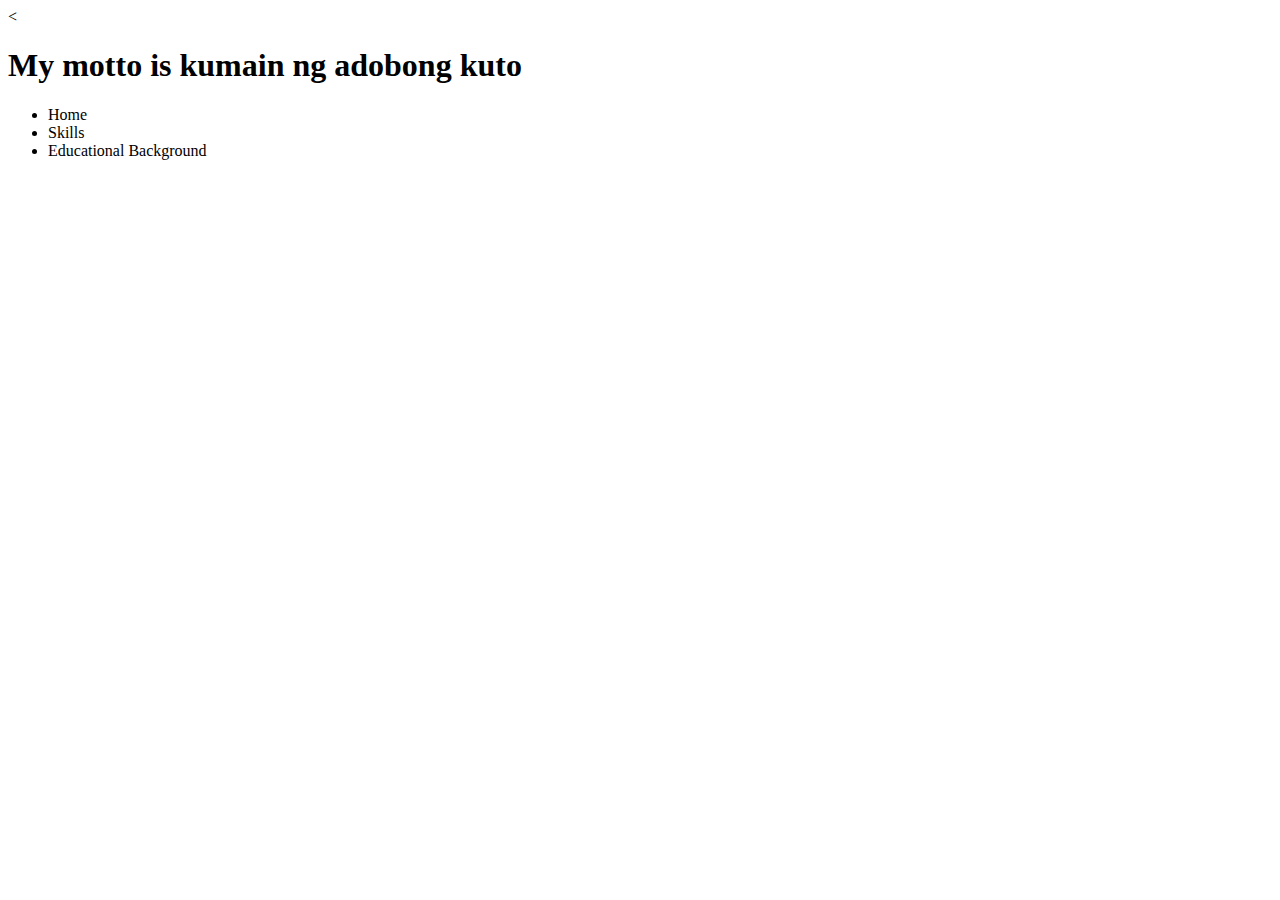
==== Resume/html/index.html @ 4b7cc898 "The changes have been commited" ====
<!DOCTYPE html>
<<html>
<head>
	<title>Web Technologies 2G</title>
</head>
<body>
	<h1>My motto is kumain ng adobong kuto</h1>

<nav>
	<ul>
		<li>Home</li>
		<li>Skills</li>
		<li>Educational Background</li>
	</ul>
</nav>
</body>
</html>
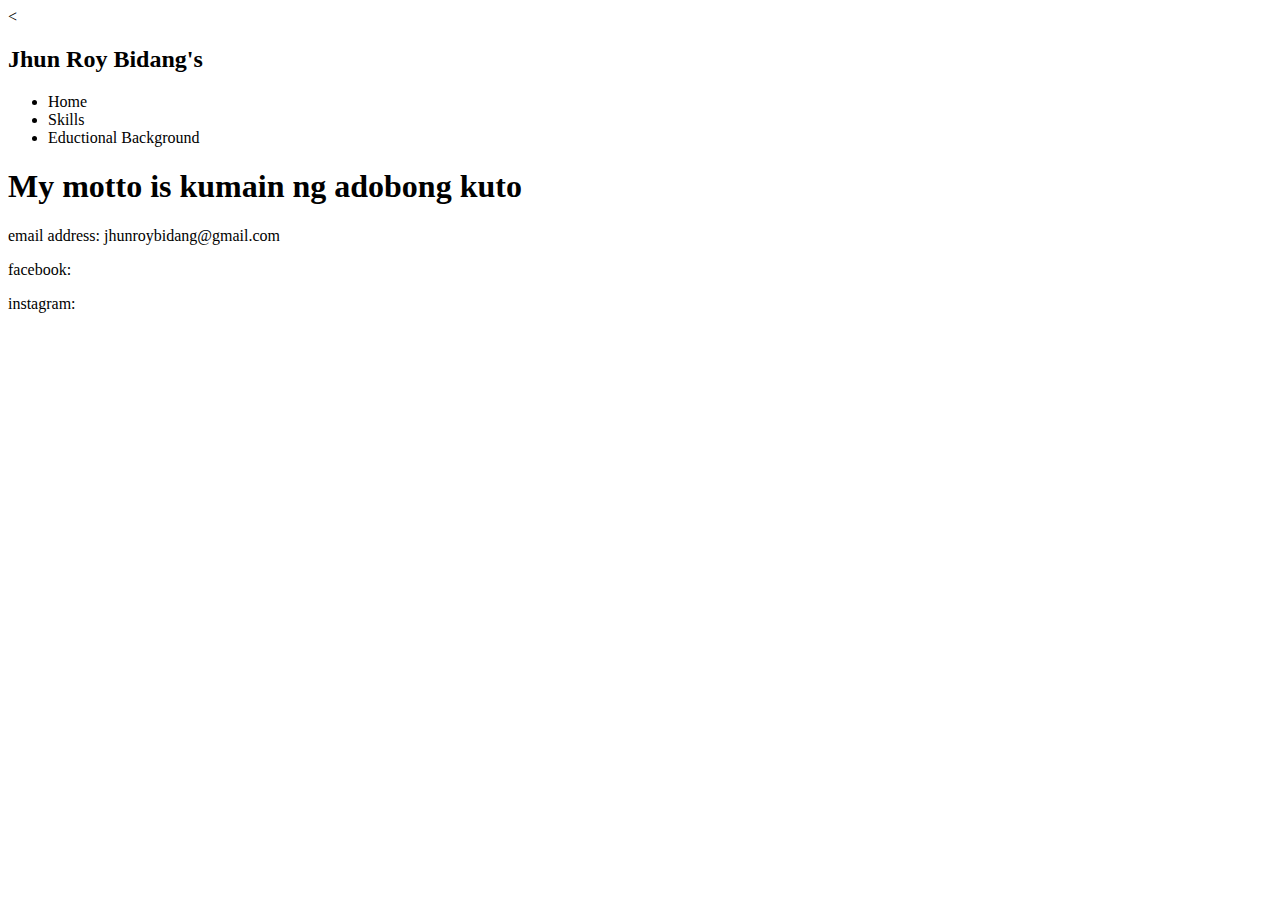
==== commit ed7f698d: "New stylesheet has been commited" ====
--- a/Resume/html/index.html
+++ b/Resume/html/index.html
@@ -1,17 +1,37 @@
 <!DOCTYPE html>
 <<html>
+
+
 <head>
+	<meta charset = "utf -8">
+	<meta name = "viewport" content = "width=device-width, initial-scale = 1">
 	<title>Web Technologies 2G</title>
+
 </head>
+
 <body>
+
+	<header >
+		<h2>Jhun Roy Bidang's</h2>
+
+		<nav>
+			<ul>
+			<li>Home </li>
+			<li>Skills</li>
+			<li>Eductional Background</li>
+		</ul>
+		</nav>
+		
+	</header>
+
+
 	<h1>My motto is kumain ng adobong kuto</h1>
 
-<nav>
-	<ul>
-		<li>Home</li>
-		<li>Skills</li>
-		<li>Educational Background</li>
-	</ul>
-</nav>
+
+	<footer>
+		<p> email address:  jhunroybidang@gmail.com </p>
+		<p> facebook: </p>
+		<p> instagram: </p>
+	</footer>
 </body>
 </html>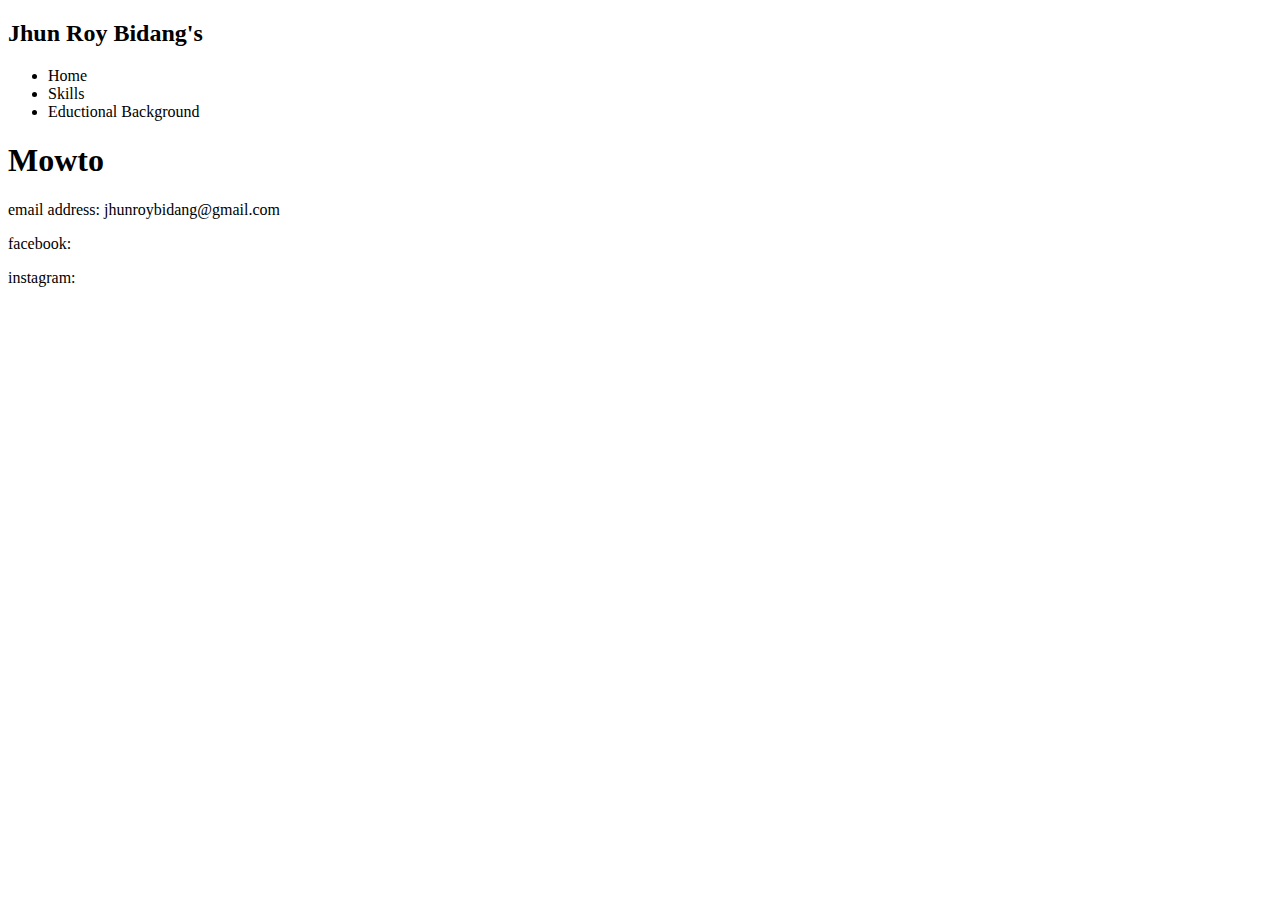
==== commit 620ff4be: "New changes have been commited" ====
--- a/Resume/html/index.html
+++ b/Resume/html/index.html
@@ -1,16 +1,12 @@
 <!DOCTYPE html>
-<<html>
-
+<html>
 
 <head>
-	<meta charset = "utf -8">
-	<meta name = "viewport" content = "width=device-width, initial-scale = 1">
+	<link rel="stylesheet" type="text/css" href="myStyle.css">
 	<title>Web Technologies 2G</title>
-
 </head>
 
 <body>
-
 	<header >
 		<h2>Jhun Roy Bidang's</h2>
 
@@ -25,7 +21,7 @@
 	</header>
 
 
-	<h1>My motto is kumain ng adobong kuto</h1>
+	<h1>Mowto</h1>
 
 
 	<footer>
@@ -33,5 +29,6 @@
 		<p> facebook: </p>
 		<p> instagram: </p>
 	</footer>
+
 </body>
 </html>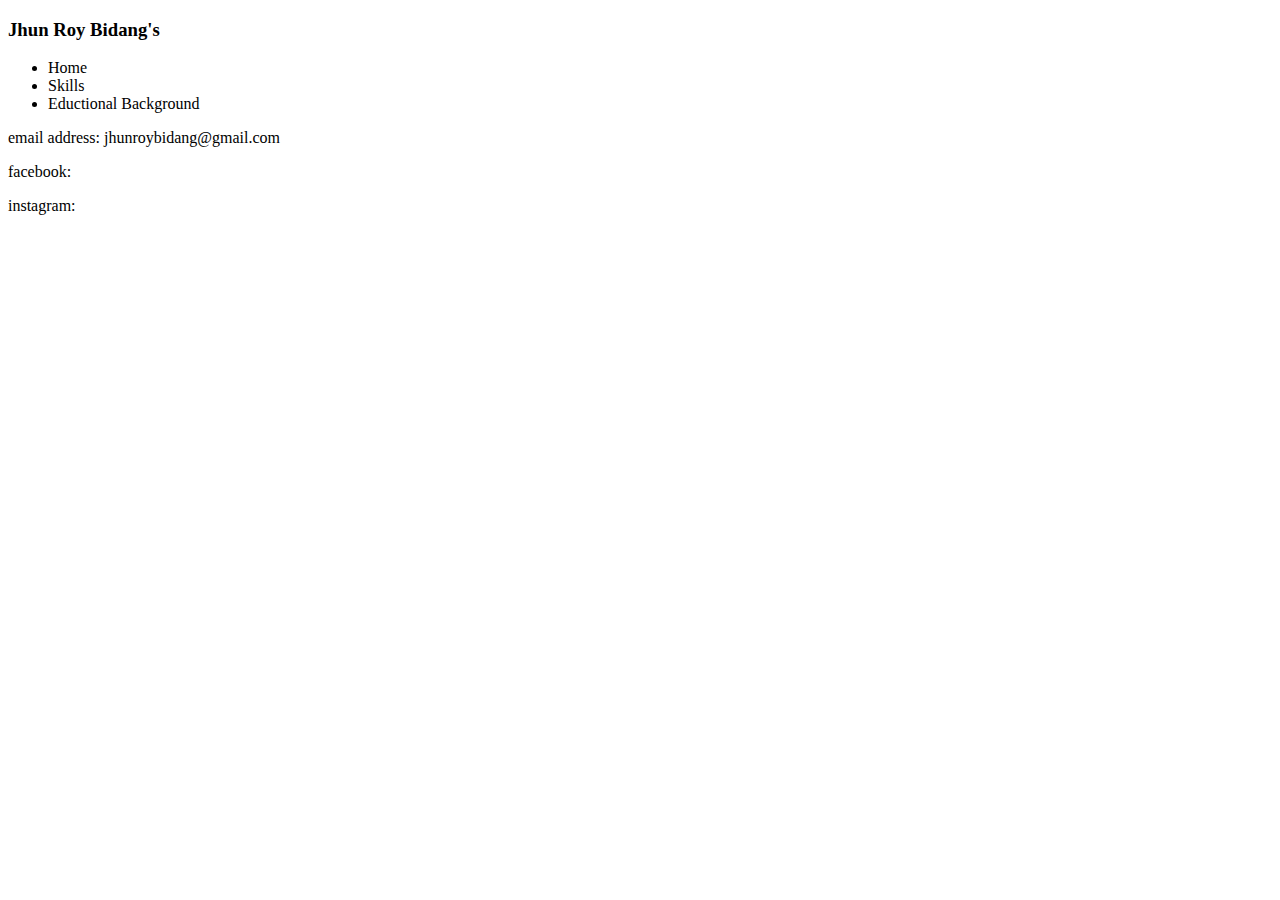
==== commit c8128a45: "New changes have been commited" ====
--- a/Resume/html/index.html
+++ b/Resume/html/index.html
@@ -1,34 +1,45 @@
 <!DOCTYPE html>
 <html>
+<link rel="stylesheet" type="text/css" href="myStyle.css">
 
 <head>
-	<link rel="stylesheet" type="text/css" href="myStyle.css">
 	<title>Web Technologies 2G</title>
 </head>
 
-<body>
-	<header >
-		<h2>Jhun Roy Bidang's</h2>
+<header >
+		<h3>Jhun Roy Bidang's</h3>
 
 		<nav>
 			<ul>
 			<li>Home </li>
 			<li>Skills</li>
 			<li>Eductional Background</li>
-		</ul>
+			</ul>
 		</nav>
 		
 	</header>
 
+<body>
 
-	<h1>Mowto</h1>
+	<section>
+		<!-- objectives -->
 
 
-	<footer>
+	</section>
+
+	<section>
+		<!-- personal info -->
+
+	</section>
+	
+
+</body>
+
+<footer>
 		<p> email address:  jhunroybidang@gmail.com </p>
 		<p> facebook: </p>
 		<p> instagram: </p>
-	</footer>
+</footer>
 
-</body>
+
 </html>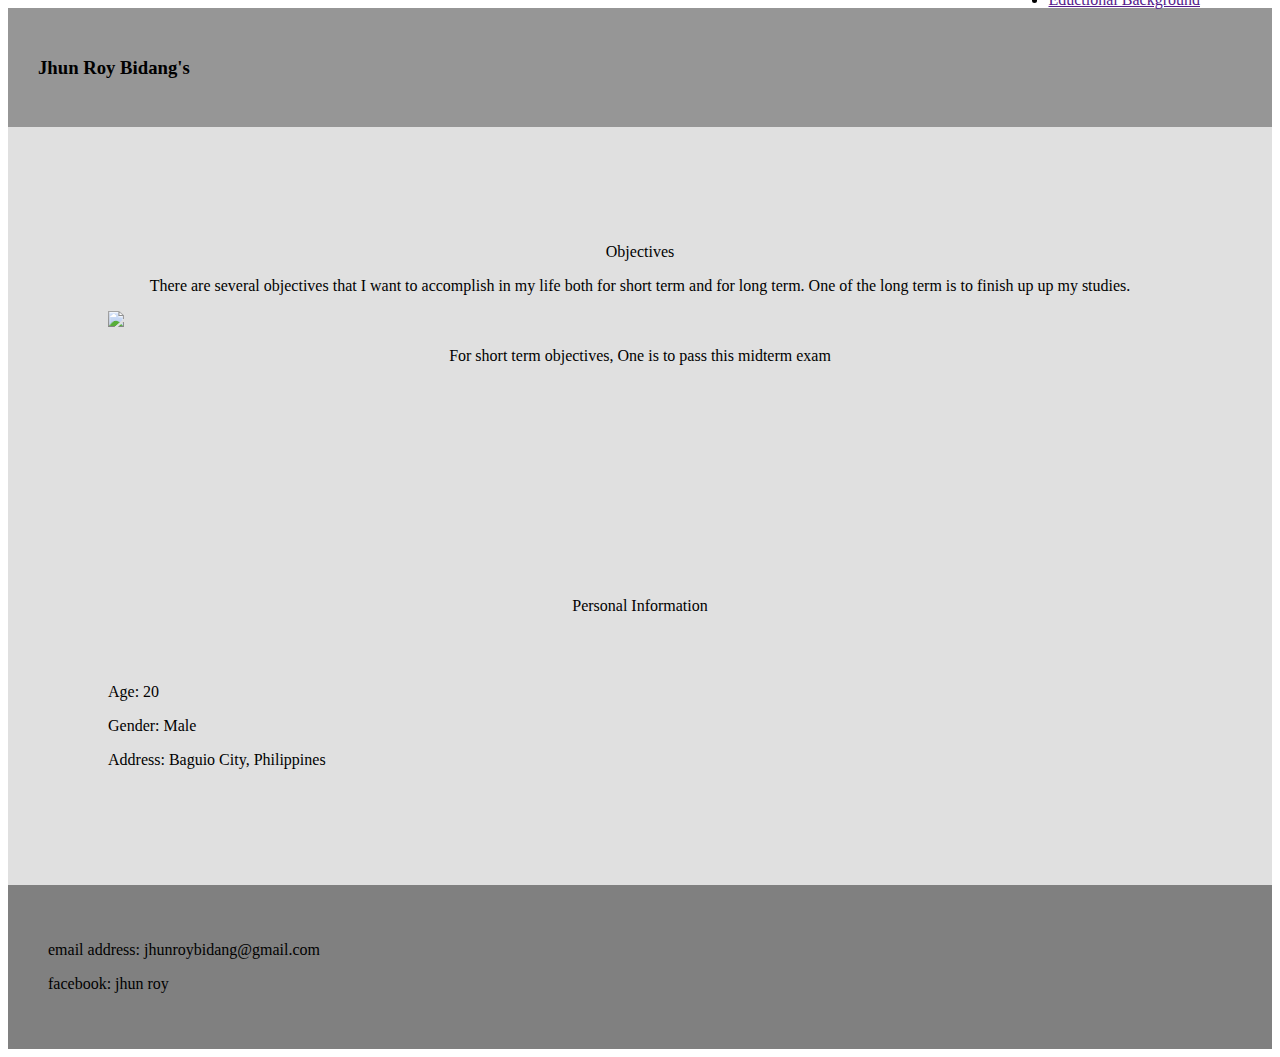
==== commit f32825ff: "New changes have been commited" ====
--- a/Resume/html/index.html
+++ b/Resume/html/index.html
@@ -1,45 +1,59 @@
 <!DOCTYPE html>
 <html>
-<link rel="stylesheet" type="text/css" href="myStyle.css">
 
-<head>
+
+<head >
 	<title>Web Technologies 2G</title>
+	<meta name="viewport" content="width=device-width, initial-scale=1">
+	<link rel="stylesheet" type="text/css" href="myStyle.css">
 </head>
+		
+<body>
 
-<header >
-		<h3>Jhun Roy Bidang's</h3>
+	<header style="padding: 30px; background-color: rgb(150,150,150);">
+				<h3>Jhun Roy Bidang's</h3>
 
-		<nav>
-			<ul>
-			<li>Home </li>
-			<li>Skills</li>
-			<li>Eductional Background</li>
-			</ul>
-		</nav>
-		
+				<div style=" position: absolute;  right: 80px; bottom: 875px">
+					<ul>MENU
+					<li><a href="">Home</a> </li>
+					<li><a href="">Skills</a></li>
+					<li><a href="">Eductional Background</a></li>
+					</ul>
+				</div>
 	</header>
 
-<body>
-
-	<section>
+	<section style="padding: 100px; background-color: rgb(224,224,224)">
 		<!-- objectives -->
-
-
+		<center><p>Objectives</p></center>
+		<center><p>There are several objectives that I want to accomplish in my life both for short term and for long term. One of the long term is to finish up up my studies.</p></center>
+		
+		<!--Insert image -->
+		<div>
+			<img src="graduation3.jpg">
+		</div>
+		
+		<center><p>For short term objectives, One is to pass this midterm exam</p></center>
+		<!--Insert image -->
 	</section>
 
-	<section>
+	<section class="personalSection" style="padding: 100px; background-color: rgb(224,224,224)">
 		<!-- personal info -->
+		<center><p>Personal Information</p></center>
+		<br><br>
+		<p>Age: 20</p>
+		<p>Gender: Male</p>
+		<p>Address: Baguio City, Philippines</p>
 
 	</section>
 	
+	<footer style="padding: 40px; background-color: rgb(128,128,128);">
+		<p> email address:  jhunroybidang@gmail.com </p>
+		<p> facebook: jhun roy</p>
+	</footer>
 
 </body>
 
-<footer>
-		<p> email address:  jhunroybidang@gmail.com </p>
-		<p> facebook: </p>
-		<p> instagram: </p>
-</footer>
+
 
 
 </html>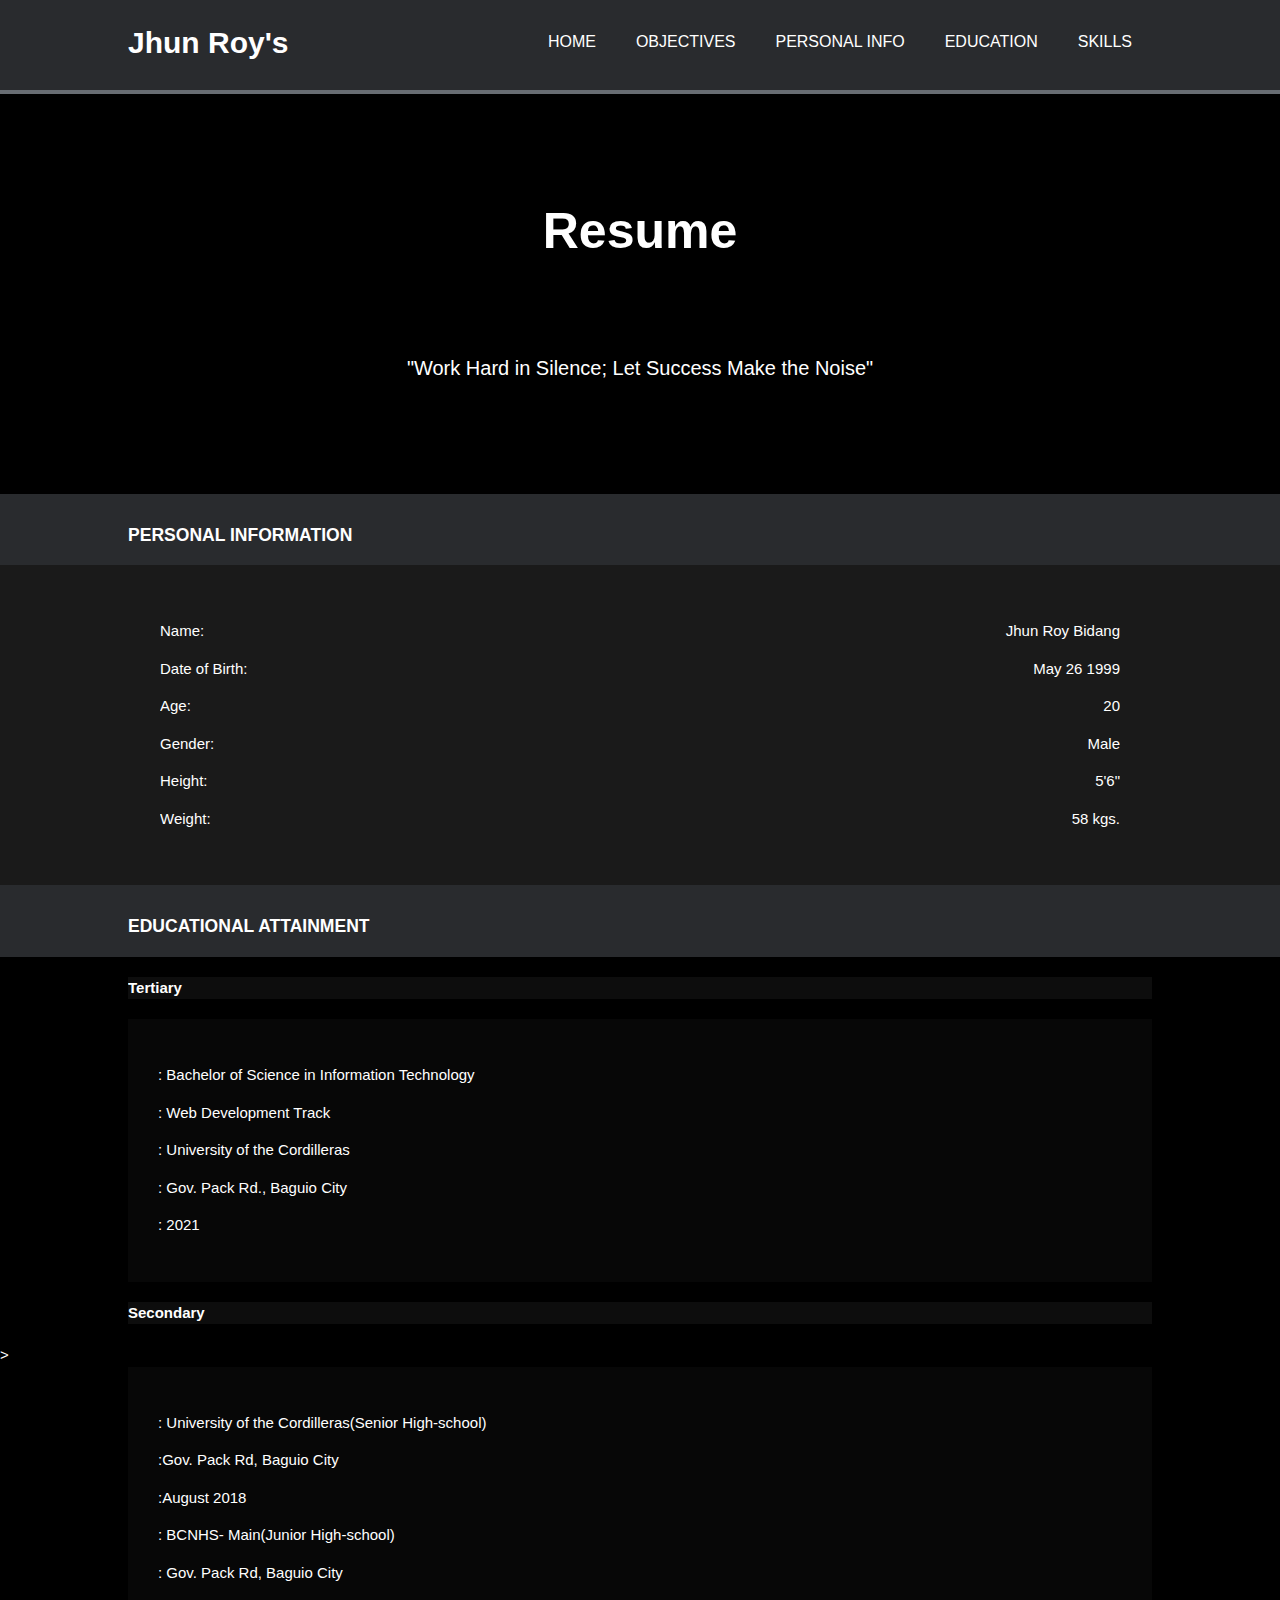
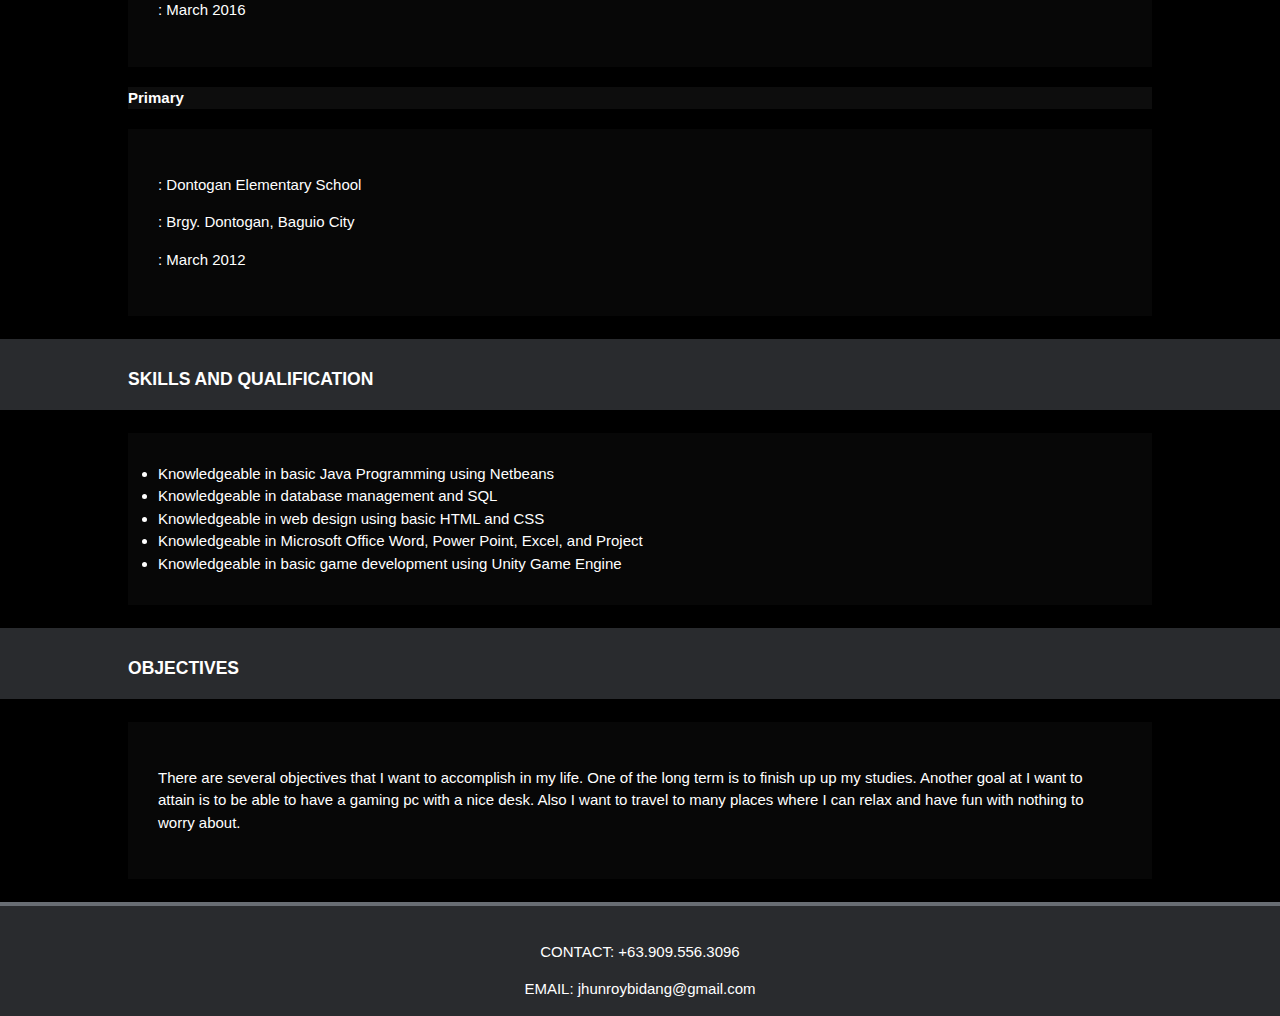
==== commit 8dc515c3: "Add files via upload" ====
--- a/Resume/html/index.html
+++ b/Resume/html/index.html
@@ -4,56 +4,183 @@
 
 <head >
 	<title>Web Technologies 2G</title>
-	<meta name="viewport" content="width=device-width, initial-scale=1">
-	<link rel="stylesheet" type="text/css" href="myStyle.css">
+	<meta charset="utf-8">
+	<meta name="viewport" content="width=device-width">
+	<link rel="stylesheet" type="text/css" href= ../css/myStyle.css>
 </head>
 		
-<body>
-
-	<header style="padding: 30px; background-color: rgb(150,150,150);">
-				<h3>Jhun Roy Bidang's</h3>
-
-				<div style=" position: absolute;  right: 80px; bottom: 875px">
-					<ul>MENU
-					<li><a href="">Home</a> </li>
-					<li><a href="">Skills</a></li>
-					<li><a href="">Eductional Background</a></li>
-					</ul>
+	
+	<body>
+<!--------------------------------HEADER----------------------------------------->
+		<header>
+			<div class="container">
+				<div id="branding">	
+					<h1>Jhun Roy's</h1>
 				</div>
-	</header>
-
-	<section style="padding: 100px; background-color: rgb(224,224,224)">
-		<!-- objectives -->
-		<center><p>Objectives</p></center>
-		<center><p>There are several objectives that I want to accomplish in my life both for short term and for long term. One of the long term is to finish up up my studies.</p></center>
+				
+				<nav>
+					<div>
+						<ul>
+						<!--add the links to the href-->
+						<li><a href="#home">Home</a> </li>
+						<li><a href="#objectives">Objectives</a></li>
+						<li><a href="#personal_information">Personal Info</a></li>
+						<li><a href="#educational_attainment">Education</li>
+						<li><a href="#skills_qualification">Skills</a></li>
+						</ul>
+					</div>
+				</nav>
+			</div>
+		</header>
+<!--------------------------------MOTTO----------------------------------------->
+		<a name = "home"></a>
+		<section id="showcase" >
+			<div class="container">
+				<!--Insert Logo--->
+				<h1>Resume</h1>
+				<div id="box">	
+					<p>"Work Hard in Silence; Let Success Make the Noise"</p>
+				</div>			
+			</div>
+		</section>
+<!--------------------------------PERSONAL INFORMATION----------------------------------------->
+		<a name="personal_information"></a>
+		<section class="head-set" name="personal_information">
+			<section class="container">
+				<!-- personal info -->
+				<div id="personal-inf"><h3>PERSONAL INFORMATION</h3></div>		
+			</section>
+		</section>
 		
-		<!--Insert image -->
-		<div>
-			<img src="graduation3.jpg">
-		</div>
+		<section id = "personal-cont">
+			<section class="container">
+				<div>
+				<p> Name: <span class="spacing"> Jhun Roy Bidang </span></p>
+				<p>Date of Birth: <span class="spacing"> May 26 1999 </span></p>
+				<p>Age: <span class="spacing"> 20 </span></p>
+				<p>Gender: <span class="spacing"> Male </span></p>
+				<p>Height: <span class="spacing"> 5'6" </span></p>
+				<p>Weight: <span class="spacing"> 58 kgs.</span></p>
+				</div>	
+			</section>
+		</section>
 		
-		<center><p>For short term objectives, One is to pass this midterm exam</p></center>
-		<!--Insert image -->
-	</section>
-
-	<section class="personalSection" style="padding: 100px; background-color: rgb(224,224,224)">
-		<!-- personal info -->
-		<center><p>Personal Information</p></center>
-		<br><br>
-		<p>Age: 20</p>
-		<p>Gender: Male</p>
-		<p>Address: Baguio City, Philippines</p>
-
-	</section>
-	
-	<footer style="padding: 40px; background-color: rgb(128,128,128);">
-		<p> email address:  jhunroybidang@gmail.com </p>
-		<p> facebook: jhun roy</p>
-	</footer>
-
-</body>
-
-
-
+<!--------------------------------EDUCATIONAL ATTAINMENT----------------------------------------->
+		<a name ="educational_attainment"></a>
+		<section class="head-set">
+			<section class="container">
+				<div>
+					<h3>EDUCATIONAL ATTAINMENT</h3>
+				</div>
+			</section>
+		</section>
+	<!--------------------------------------------------->
+				<section class="container">
+					<div class="back-opas"><h4>Tertiary</h4></div>	
+				</section>
+				
+				<section class="container">
+						<div class="educ-box">
+							<p >: Bachelor of Science in Information Technology</p>
+							<p>: Web Development Track</p>
+							<p>: University of the Cordilleras</p>
+							<p>: Gov. Pack Rd., Baguio City</p>
+							<p>: 2021</p>
+						
+						</div>
+				</section>
+				
+				
+	<!--------------------------------------------------->
+				<section class="container">
+					<div class="back-opas"><h4>Secondary</h4></div>
+				</section>>
+				
+				<section class="container">
+					<div class="educ-box">
+						<p>: University of the Cordilleras(Senior High-school)</p>
+						<p>:Gov. Pack Rd, Baguio City</p>
+						<p>:August 2018</p>
+						<p>: BCNHS- Main(Junior High-school)</p>
+						<p>: Gov. Pack Rd, Baguio City</p>
+						<p>: March 2016</p>
+					</div>
+				</section>
+				
+	<!--------------------------------------------------->
+				<section class="container">
+					<div class="back-opas"><h4>Primary</h4></div>
+				</section>
+				
+				<section class="container">
+					<div class="educ-box">
+						<p>: Dontogan Elementary School</p>
+						<p>: Brgy. Dontogan, Baguio City</p>
+						<p>: March 2012</p>
+					</div>
+				</section>
+				
+<!----------------------------------SKILLS AND QUALIFICATION--------------------------------------->
+		<br>
+		<a name ="skills_qualification"></a>
+		<section class="head-set" >
+			<section class="container">
+				<div>
+					<h3>SKILLS AND QUALIFICATION</h3>
+				</div>
+			</section>
+		</section>
+		
+		<br>
+		<section class="container">
+			<div class="educ-box">
+				<ul>
+					<li>Knowledgeable in basic Java Programming using Netbeans</li>
+					<li>Knowledgeable in database management and SQL</li>
+					<li>Knowledgeable in web design using basic HTML and CSS</li>
+					<li>Knowledgeable in Microsoft Office Word, Power Point, Excel, and Project</li>
+					<li>Knowledgeable in basic game development using Unity Game Engine</li>
+				</ul>
+			</div>
+		</section>
+			
+		
+<!--------------------------------GOALS----------------------------------------->	
+		<br>
+		<a name = "objectives"></a>
+		<section class="head-set" >
+			<section class="container">
+				<div><h3>OBJECTIVES</h3></div>
+			</section>		
+		</section>
+			
+		<br>	
+		<section class="container">
+			<section class="educ-box">
+				<div>
+					<p>There are several objectives that I want to accomplish in my life. One of the long term is to finish up up my studies. Another goal at I want to attain is to be able to have a gaming pc with a nice desk. Also I want to travel to many places where I can relax and have fun with nothing to worry about.</p>
+				</div>
+			</section>
+		</section>
+			
+		<br>	
+		<section class="container">
+			<section id="img-resize">
+			</section>
+		</section>	
+		
+<!--------------------------------FOOTER----------------------------------------->
+		
+			<footer>
+				<section class="container">
+					<section id="foot-sep">
+						<p>CONTACT: +63.909.556.3096</p>
+						<p>EMAIL: jhunroybidang@gmail.com</p>
+					</section>
+				</section>
+			</footer>
+		
+		
+	</body>
 
 </html>